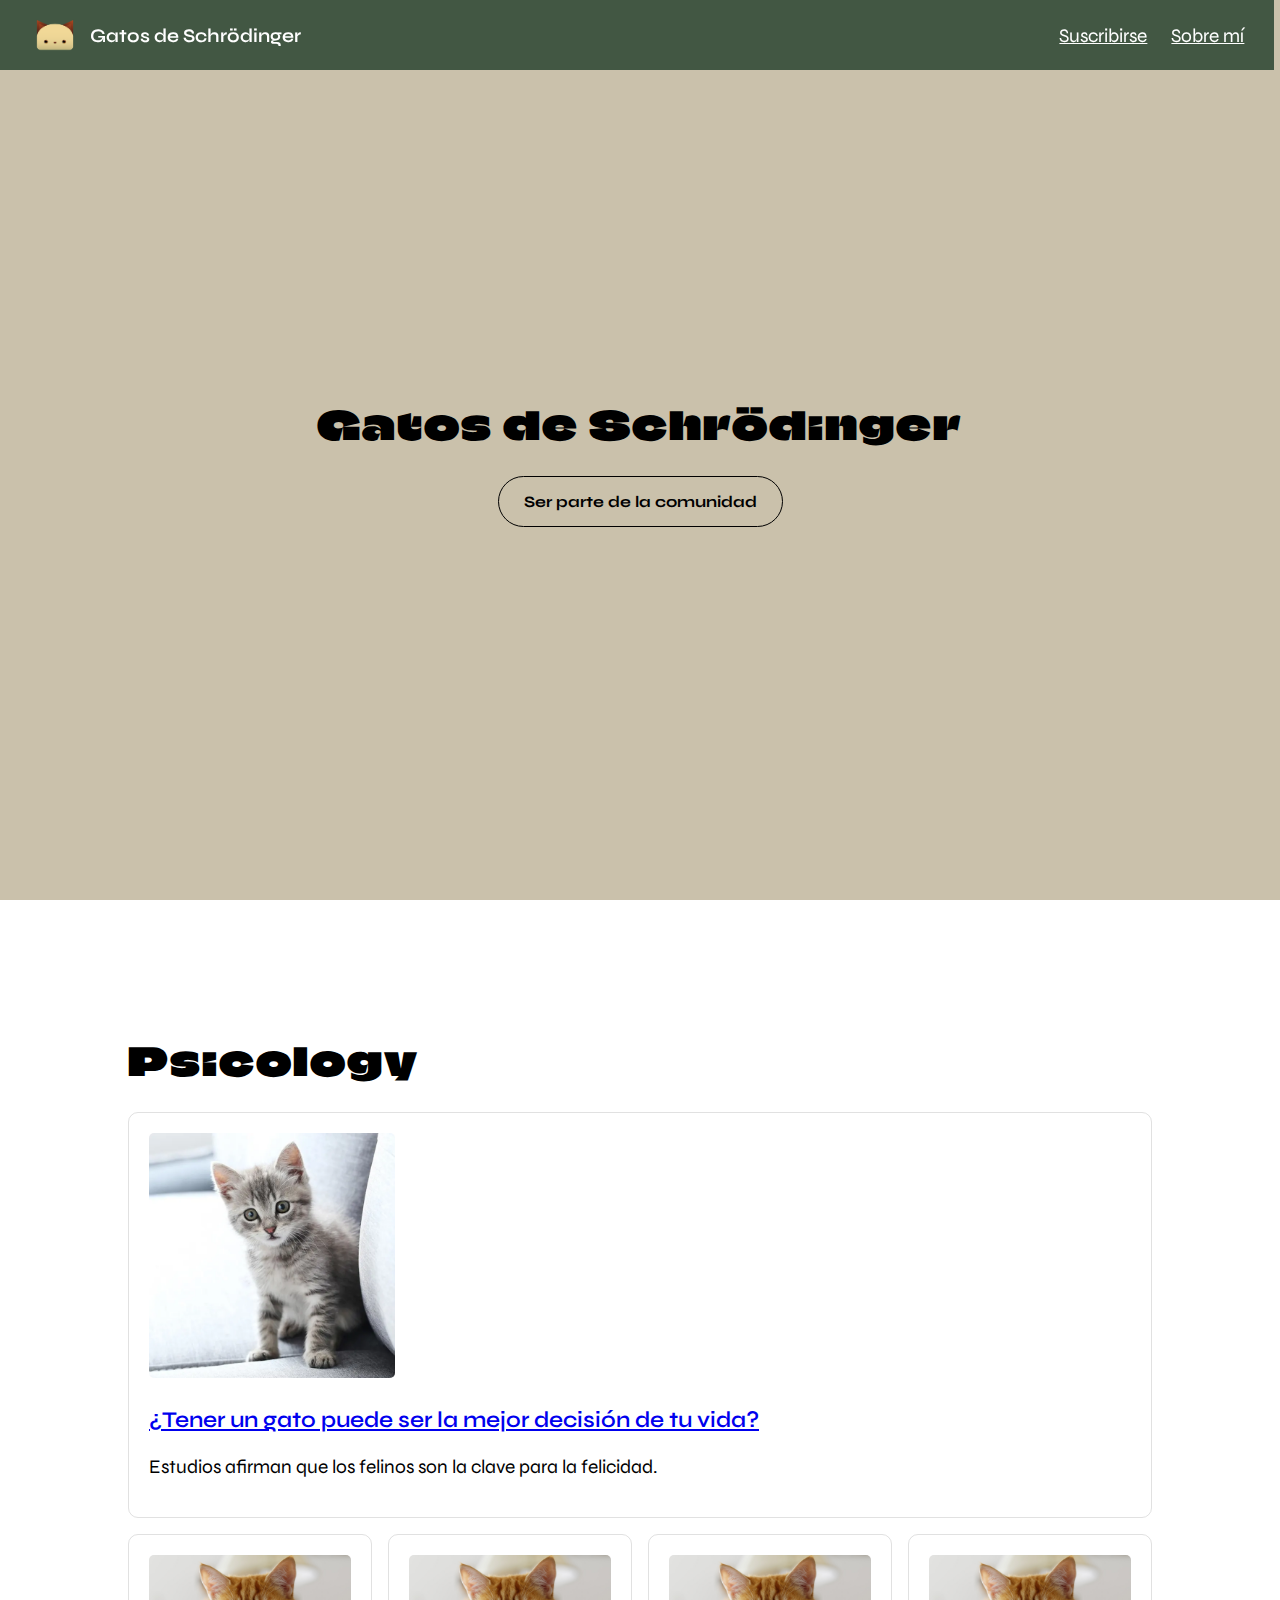
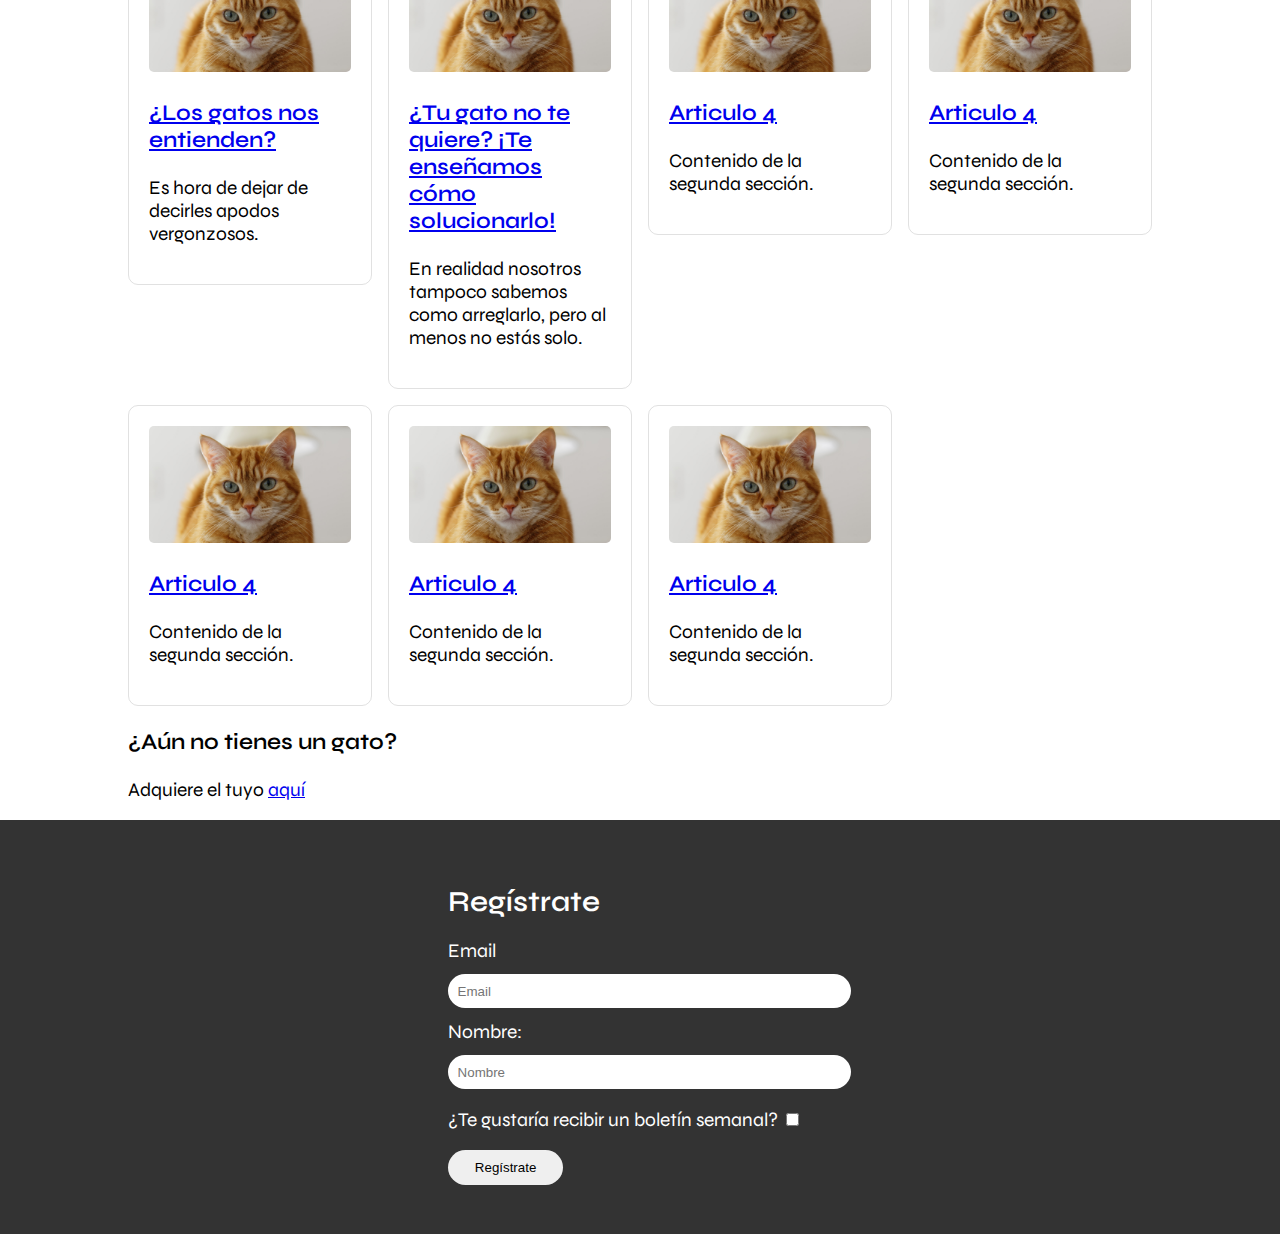
==== index.html @ fb521982 "Add design and styles for responsive static website" ====
<!DOCTYPE html>
<html lang="es">

<head>
  <meta charset="UTF-8">
  <meta name="viewport" content="width=device-width, initial-scale=1.0">
  <title>De Mentes</title>
  <link rel="stylesheet" href="styles.css">
  <link rel="preconnect" href="https://fonts.googleapis.com">
  <link rel="preconnect" href="https://fonts.gstatic.com" crossorigin>
  <link href="https://fonts.googleapis.com/css2?family=Climate+Crisis&display=swap" rel="stylesheet">
  <link rel="preconnect" href="https://fonts.googleapis.com">
  <link rel="preconnect" href="https://fonts.gstatic.com" crossorigin>
  <link href="https://fonts.googleapis.com/css2?family=Syne:wght@400;600;700;800&display=swap" rel="stylesheet">
</head>

<body>
  <nav>
    <a href="index.html" class="home"><img src="Img/logo.png" alt="Logo" width="50px">Gatos de Schrödinger</a>
    <div class="align-right">
      <a href="#suscribirse" class="right-menu">Suscribirse</a>
      <a href="sobre-mi.html" class="right-menu">Sobre mí</a>
    </div>
  </nav>

  <div class="banner">
    <h1>Gatos de Schrödinger</h1>
    <button>Ser parte de la comunidad</button>
  </div>

  <div class="margin">
    <header>
      <h1>Psicology</h1>
    </header>

    <div class="grid-articles">

      <section class="featured">
        <article class="horizontal-align-article">
          <img class="featured-img" src="/Img/gatito.webp" alt="thumbnail gato" class="thumbnail">
          <h3><a href="#">¿Tener un gato puede ser la mejor decisión de tu vida?</a></h3>
          <p>Estudios afirman que los felinos son la clave para la felicidad.</p>
          <!-- <video width="500" height="250" controls>
        <source src="Videos/Loneliness-(1080p60).mp4" type="video/mp4"> -->
          <!-- Your browser does not support the video tag. -->
          </video>
        </article>
      </section>

      <section>
        <article>
          <img src="/Img/gato.jpg" alt="thumbnail gato" class="thumbnail">
          <h3><a href="#">¿Los gatos nos entienden?</a></h3>
          <p>Es hora de dejar de decirles apodos vergonzosos.</p>
        </article>
      </section>

      <section>
        <article>
          <img src="/Img/gato.jpg" alt="thumbnail gato" class="thumbnail">
          <h3><a href="#">¿Tu gato no te quiere? ¡Te enseñamos cómo solucionarlo!</a></h3>
          <p>En realidad nosotros tampoco sabemos como arreglarlo, pero al menos no estás solo.</p>
        </article>
      </section>

      <section>
        <article>
          <img src="/Img/gato.jpg" alt="thumbnail gato" class="thumbnail">
          <h3><a href="#">Articulo 4</a></h3>
          <p>Contenido de la segunda sección.</p>
        </article>
      </section>

      <section>
        <article>
          <img src="/Img/gato.jpg" alt="thumbnail gato" class="thumbnail">
          <h3><a href="#">Articulo 4</a></h3>
          <p>Contenido de la segunda sección.</p>
        </article>
      </section>

      <section>
        <article>
          <img src="/Img/gato.jpg" alt="thumbnail gato" class="thumbnail">
          <h3><a href="#">Articulo 4</a></h3>
          <p>Contenido de la segunda sección.</p>
        </article>
      </section>

      <section>
        <article>
          <img src="/Img/gato.jpg" alt="thumbnail gato" class="thumbnail">
          <h3><a href="#">Articulo 4</a></h3>
          <p>Contenido de la segunda sección.</p>
        </article>
      </section>

      <section>
        <article>
          <img src="/Img/gato.jpg" alt="thumbnail gato" class="thumbnail">
          <h3><a href="#">Articulo 4</a></h3>
          <p>Contenido de la segunda sección.</p>
        </article>
      </section>

    </div>
    <aside>
      <h3>¿Aún no tienes un gato?</h3>
      <p>Adquiere el tuyo <a href="#">aquí</a></p>
    </aside>

  </div>

  <footer class="footer-align">
    <h2 id="suscribirse">Regístrate</h2>
    <form action="" method="post">
      <label for="Email">Email</label><br>
      <input type="text" placeholder="Email" name="Email" id="Email" required><br>
      <label for="Nombre:">Nombre:</label><br>
      <input type="text" placeholder="Nombre" name="Nombre" id="Nombre" required><br>
      <label for="Newsletter">¿Te gustaría recibir un boletín semanal?</label>
      <input type="checkbox" name="Newsletter" id="Newsletter"><br>
      <input type="submit" name="Registro" id="Registro" value="Regístrate"><br>
    </form>
  </footer>

</body>

</html>
---- styles.css ----
body {
    background-image: url(/Img/magicpattern-oPH_5xuMgQw-unsplash.jpg);
    background-size: 100vw 100vh;
    font-family: Georgia, 'Times New Roman', Times, serif;
    font-size: 1.2rem;
    margin: 0;
    padding: 0;
    font-family: 'Syne', sans-serif;
}

.margin {
    width: 80vw;
    margin: 0 auto;
    margin-top:15vh;
    
}

h1 {
    font-family: 'Climate Crisis', sans-serif;
    letter-spacing: 2px;
}

h2,h3 {
    font-weight: 600;
}

.banner {
    display: flex;
    height: 100vh;
    justify-content: center;
    align-items: center;
    flex-wrap: wrap;
    flex-direction: column;
    background-color: #cac1ab;
}

button {
    background-color: transparent;
    border: solid 1px;
    border-radius: 50px;
    padding: 15px 25px 15px 25px;
    font-weight: 700;
    font-family: 'Syne', sans-serif;
    font-size: 1.0rem;
}

button:hover {
    cursor: pointer;
    background-color: #334B37;
    color: white;
}


button:active {
    background-color: #B64B21;
    color: white; 
}

section {
    border-radius: 10px;
    border: 1px solid rgba(154, 154, 154, 0.3);
    display: flex;
    flex-direction: column;
    height: fit-content;
}

form {
    text-align: center;
}

/* .relative {
    position: relative;
    width: 100vw;
    margin: 0;
} */

nav {
    display: flex;
    justify-content: space-between;
    padding: 10px;
    background-color: rgba(51, 75, 55, 0.9);
    color: #fff;
    top: 0;
    position: fixed;
    width: 98vw;

}

.home {
    display: flex;
    align-items: center;
    gap: 10px;
    font-family: 'Syne', sans-serif;
    text-decoration: none;
    font-weight: 600;
}

.home:hover{
    text-decoration: underline;
}

nav a {
    margin-left: 20px;
    color: white;

}

.align-right {
    margin-right: 20px;
    align-self: center;
}

.grid-articles {
    display: grid;
    /* El auto-fill lo que hace es rellenar automaticamente:
    El min max hace que la columna use un mínimo de 200px para rellenar la columna y un máximo de 1fr
    y combinados lo que hacen es seguir este patrón: Si hay 200px más (MIN establecido), rellena con otra columna 
    de 200px y si no, simplemente la columna actual va a ocupar el MAX establecido*/

    /* El auto-fit estira el contenido para rellenar cuando hay poco contenido. */
    grid-template-columns: repeat(auto-fill, minmax(200px, 1fr));
    grid-template-rows: repeat(2, auto);
    gap: 16px;
}

.featured {
    grid-column-start: 1;
    grid-column-end: -1;
    justify-content: center;
}


.featured-img {
    width: 25%;
    height: 50%;
    object-fit: cover;
    object-position: top;
    border-radius: 5px;
}

.thumbnail {
    width: 100%;
    border-radius: 5px;
}

@media only screen and (max-width: 600px) {
    .align-right {
        visibility: hidden;
    }

}

article {
    padding: 20px;
}

footer {
    background-color: #333;
    color: white;
    padding: 2%;
    padding-top: 5%;
    display: flex;
    flex-direction: column;
    align-items: flex-start;

}

#suscribirse {
    width: 30vw;
    margin: 0 auto;
    margin-bottom: 20px;
}

form {
    text-align: start;
    margin: 0 auto;
    width: 30vw;
}

footer * {
    margin-bottom: 12px;
}

input {
    padding: 2.5%;
    border-radius: 50px;
    border: none;
    margin-top: 12px;
}

#Email, #Nombre {
    width: 30vw;
}

#Registro {
    width: 30%;
}


.prueba {
    width: 200px;
    height: 200px;
    border: 1px solid #333;

}

.gridlayout {
    display: grid;
    grid-template-columns: auto auto auto;
    gap: 20px;
}
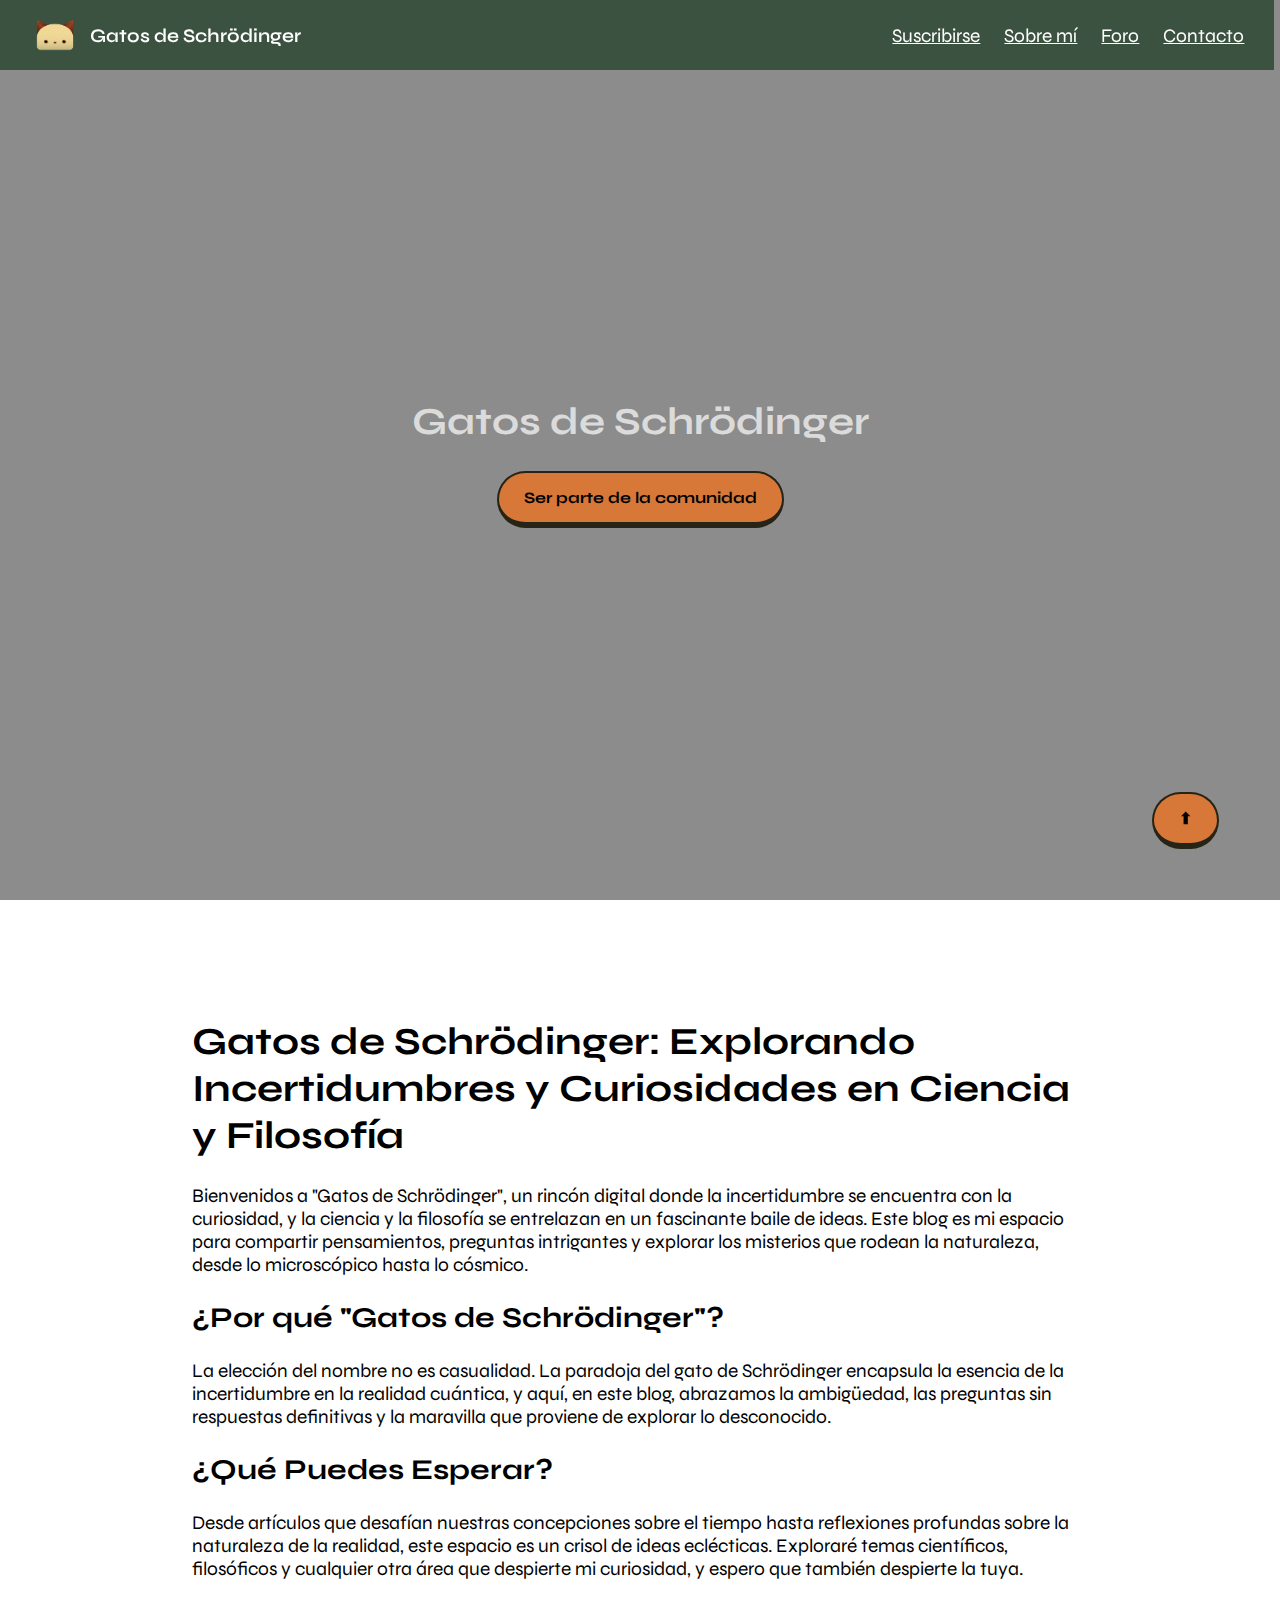
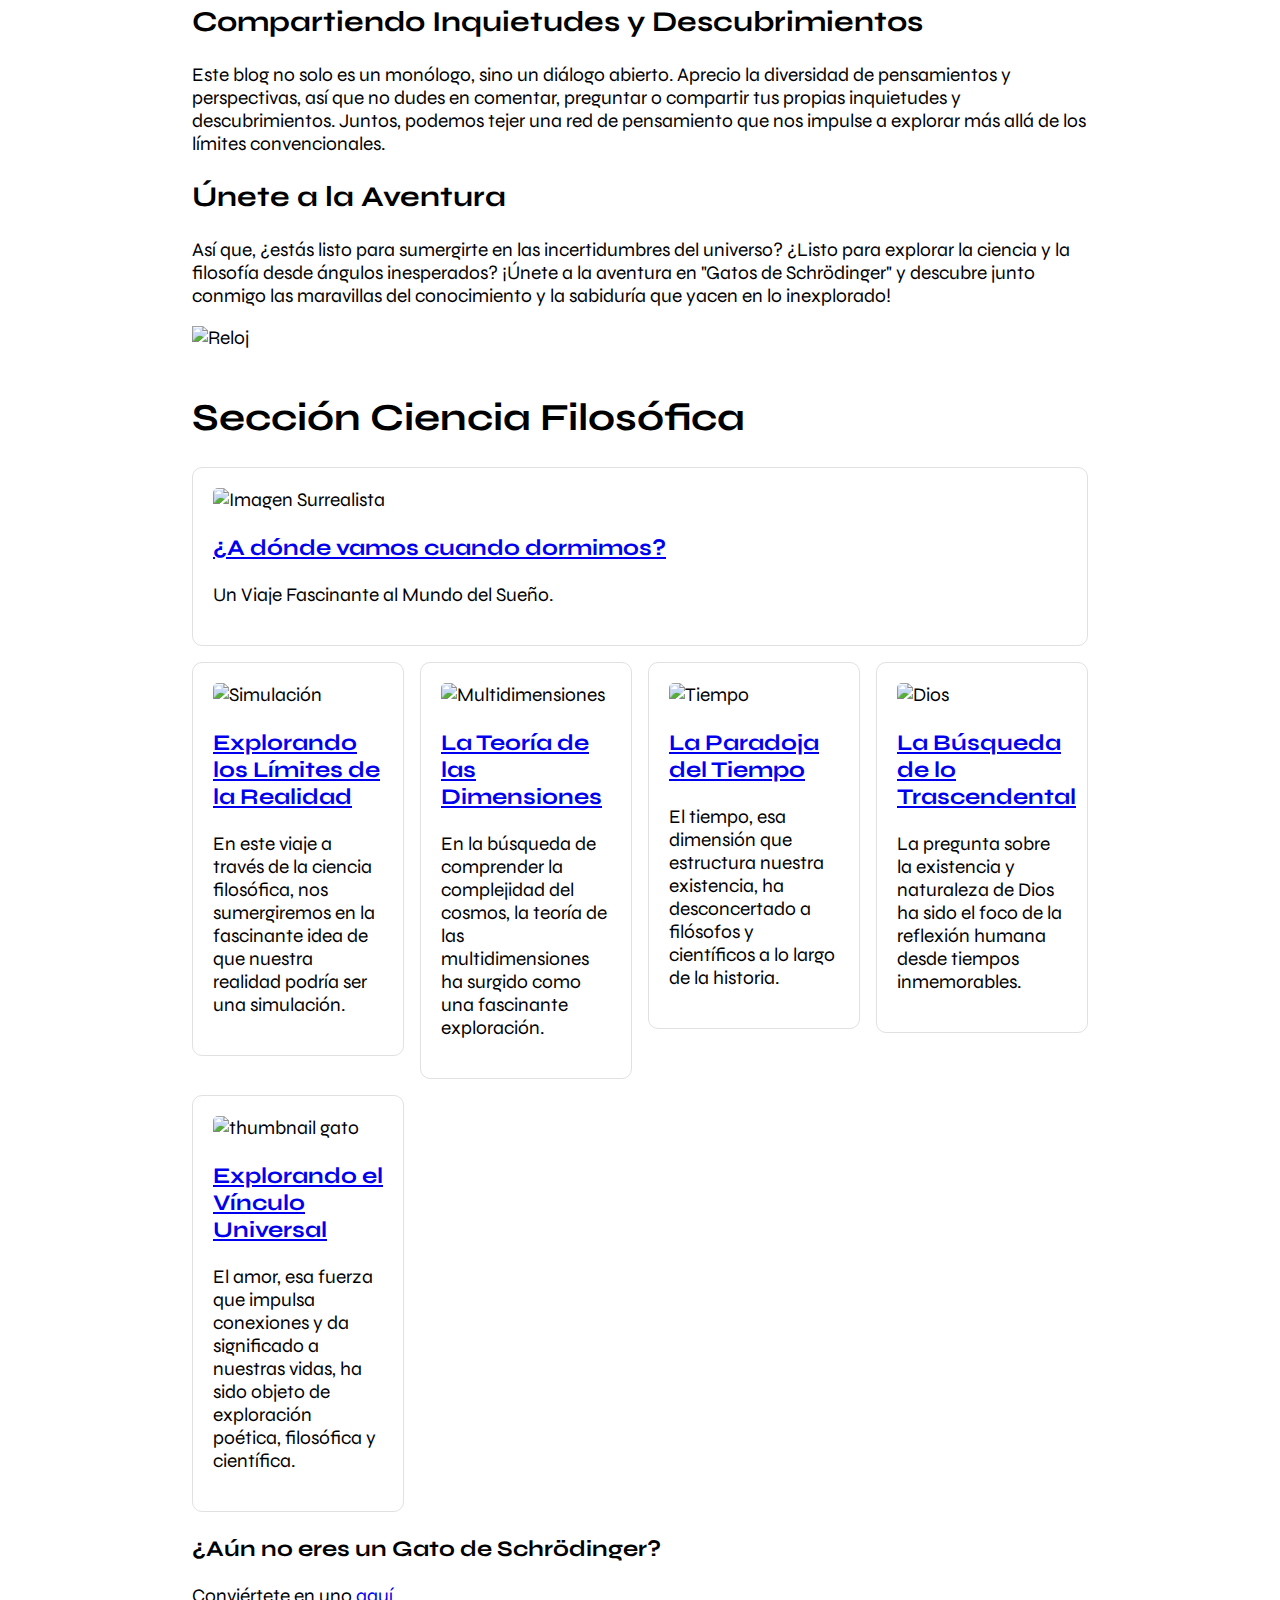
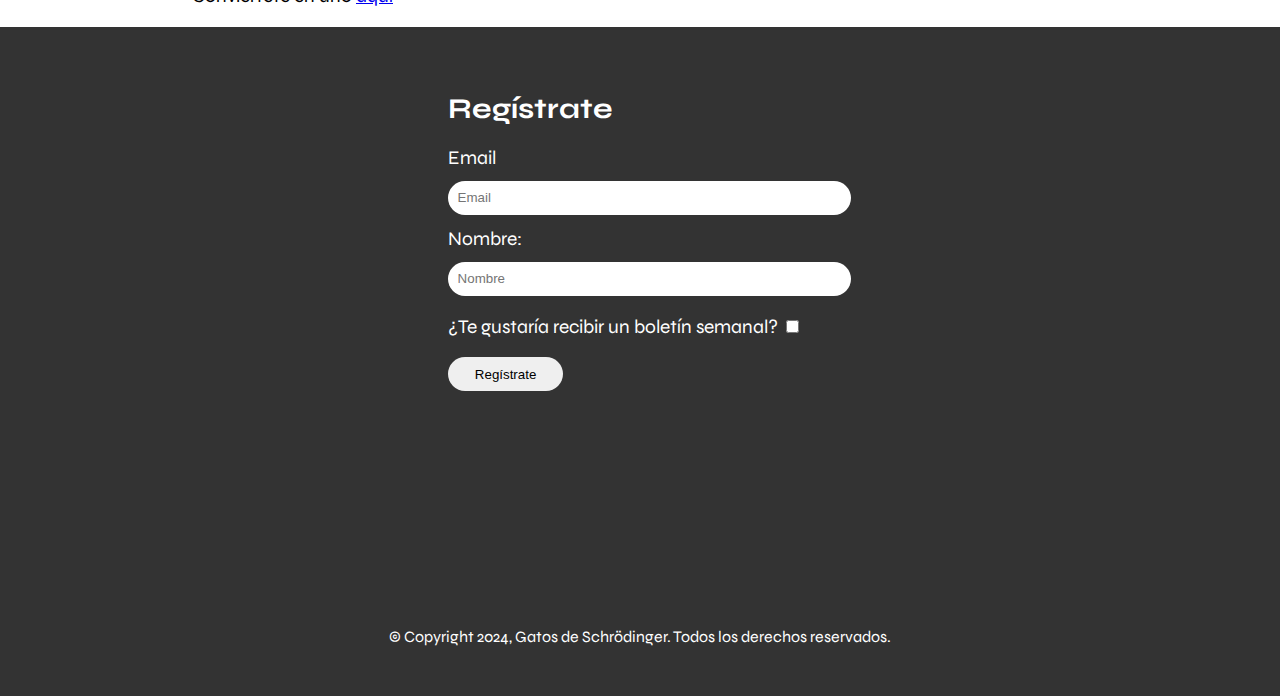
==== commit 3f207bbd: "Super update" ====
--- a/index.html
+++ b/index.html
@@ -4,7 +4,7 @@
 <head>
   <meta charset="UTF-8">
   <meta name="viewport" content="width=device-width, initial-scale=1.0">
-  <title>De Mentes</title>
+  <title>Gatos de Schrödinger</title>
   <link rel="stylesheet" href="styles.css">
   <link rel="preconnect" href="https://fonts.googleapis.com">
   <link rel="preconnect" href="https://fonts.gstatic.com" crossorigin>
@@ -12,34 +12,83 @@
   <link rel="preconnect" href="https://fonts.googleapis.com">
   <link rel="preconnect" href="https://fonts.gstatic.com" crossorigin>
   <link href="https://fonts.googleapis.com/css2?family=Syne:wght@400;600;700;800&display=swap" rel="stylesheet">
+  <link rel="icon" type="image/x-icon" href="/Img/logo.png">
+  <script src="https://kit.fontawesome.com/797418a870.js" crossorigin="anonymous"></script>
 </head>
 
 <body>
   <nav>
     <a href="index.html" class="home"><img src="Img/logo.png" alt="Logo" width="50px">Gatos de Schrödinger</a>
     <div class="align-right">
-      <a href="#suscribirse" class="right-menu">Suscribirse</a>
+      <a href="suscribirse.html" class="right-menu">Suscribirse</a>
       <a href="sobre-mi.html" class="right-menu">Sobre mí</a>
+      <a href="foro.html" class="right-menu">Foro</a>
+      <a href="contacto.html" class="right-menu">Contacto</a>
     </div>
   </nav>
 
-  <div class="banner">
-    <h1>Gatos de Schrödinger</h1>
-    <button>Ser parte de la comunidad</button>
+  <div id="transition"></div>
+
+  <div class="banner" style="background-image: url(/Web-Design/Img/Mistery.jpg);">
+    <div class="banner-content">
+      <h1>Gatos de Schrödinger</h1>
+      <a href="suscribirse.html"><button>Ser parte de la comunidad</button></a>
+    </div>
   </div>
+
+  <article class="article-style">
+    <h1>Gatos de Schrödinger: Explorando Incertidumbres y Curiosidades en Ciencia y Filosofía</h1>
+
+    <p>Bienvenidos a "Gatos de Schrödinger", un rincón digital donde la incertidumbre se encuentra con la curiosidad, y
+      la ciencia y la filosofía se entrelazan en un fascinante baile de ideas. Este blog es mi espacio para compartir
+      pensamientos, preguntas intrigantes y explorar los misterios que rodean la naturaleza, desde lo microscópico hasta
+      lo cósmico.</p>
+
+    <h2>¿Por qué "Gatos de Schrödinger"?</h2>
+
+    <p>La elección del nombre no es casualidad. La paradoja del gato de Schrödinger encapsula la esencia de la
+      incertidumbre en la realidad cuántica, y aquí, en este blog, abrazamos la ambigüedad, las preguntas sin respuestas
+      definitivas y la maravilla que proviene de explorar lo desconocido.</p>
+
+    <h2>¿Qué Puedes Esperar?</h2>
+
+    <p>Desde artículos que desafían nuestras concepciones sobre el tiempo hasta reflexiones profundas sobre la
+      naturaleza de la realidad, este espacio es un crisol de ideas eclécticas. Exploraré temas científicos, filosóficos
+      y cualquier otra área que despierte mi curiosidad, y espero que también despierte la tuya.</p>
+
+    <h2>Compartiendo Inquietudes y Descubrimientos</h2>
+
+    <p>Este blog no solo es un monólogo, sino un diálogo abierto. Aprecio la diversidad de pensamientos y perspectivas,
+      así que no dudes en comentar, preguntar o compartir tus propias inquietudes y descubrimientos. Juntos, podemos
+      tejer una red de pensamiento que nos impulse a explorar más allá de los límites convencionales.</p>
+
+    <h2>Únete a la Aventura</h2>
+
+    <p>Así que, ¿estás listo para sumergirte en las incertidumbres del universo? ¿Listo para explorar la ciencia y la
+      filosofía desde ángulos inesperados? ¡Únete a la aventura en "Gatos de Schrödinger" y descubre junto conmigo las
+      maravillas del conocimiento y la sabiduría que yacen en lo inexplorado!</p>
+
+    <img class="mini-banner-img" src="/Web-Design/Img/AbstractPool.jpg" alt="Reloj" style="object-position: 0 90%;">
+
+    <!-- <video width="500" height="250" controls>
+     <source src="Videos/Loneliness-(1080p60).mp4" type="video/mp4"> -->
+    <!-- Your browser does not support the video tag. -->
+    <!-- </video> -->
+  </article>
+
 
   <div class="margin">
     <header>
-      <h1>Psicology</h1>
+      <h1>Sección Ciencia Filosófica</h1>
     </header>
 
     <div class="grid-articles">
 
       <section class="featured">
         <article class="horizontal-align-article">
-          <img class="featured-img" src="/Img/gatito.webp" alt="thumbnail gato" class="thumbnail">
-          <h3><a href="#">¿Tener un gato puede ser la mejor decisión de tu vida?</a></h3>
-          <p>Estudios afirman que los felinos son la clave para la felicidad.</p>
+          <img class="featured-img" src="/Web-Design/Img/SurrealImage.jpg" alt="Imagen Surrealista" class="thumbnail">
+          <h3><a href="art-1-dormir.html">¿A dónde vamos cuando dormimos?</a></h3>
+          <p>Un Viaje Fascinante al Mundo del Sueño.</p>
           <!-- <video width="500" height="250" controls>
         <source src="Videos/Loneliness-(1080p60).mp4" type="video/mp4"> -->
           <!-- Your browser does not support the video tag. -->
@@ -49,64 +98,53 @@
 
       <section>
         <article>
-          <img src="/Img/gato.jpg" alt="thumbnail gato" class="thumbnail">
-          <h3><a href="#">¿Los gatos nos entienden?</a></h3>
-          <p>Es hora de dejar de decirles apodos vergonzosos.</p>
+          <img src="/Web-Design/Img/simulation.jpg" alt="Simulación" class="thumbnail">
+          <h3><a href="art-2-simulacion.html">Explorando los Límites de la Realidad</a></h3>
+          <p>En este viaje a través de la ciencia filosófica, nos sumergiremos en la fascinante idea de que nuestra
+            realidad podría ser una simulación.</p>
         </article>
       </section>
 
       <section>
         <article>
-          <img src="/Img/gato.jpg" alt="thumbnail gato" class="thumbnail">
-          <h3><a href="#">¿Tu gato no te quiere? ¡Te enseñamos cómo solucionarlo!</a></h3>
-          <p>En realidad nosotros tampoco sabemos como arreglarlo, pero al menos no estás solo.</p>
+          <img src="/Web-Design/Img/multidimension.jpg" alt="Multidimensiones" class="thumbnail">
+          <h3><a href="#">La Teoría de las Dimensiones</a></h3>
+          <p>En la búsqueda de comprender la complejidad del cosmos, la teoría de las multidimensiones ha surgido como
+            una fascinante exploración.</p>
         </article>
       </section>
 
       <section>
         <article>
-          <img src="/Img/gato.jpg" alt="thumbnail gato" class="thumbnail">
-          <h3><a href="#">Articulo 4</a></h3>
-          <p>Contenido de la segunda sección.</p>
+          <img src="/Web-Design/Img/time.jpg" alt="Tiempo" class="thumbnail">
+          <h3><a href="art-4-tiempo.html">La Paradoja del Tiempo</a></h3>
+          <p>El tiempo, esa dimensión que estructura nuestra existencia, ha desconcertado a filósofos y científicos a lo
+            largo de la historia.</p>
         </article>
       </section>
 
       <section>
         <article>
-          <img src="/Img/gato.jpg" alt="thumbnail gato" class="thumbnail">
-          <h3><a href="#">Articulo 4</a></h3>
-          <p>Contenido de la segunda sección.</p>
+          <img src="/Web-Design/Img/faith.jpg" alt="Dios" class="thumbnail">
+          <h3><a href="art-5-dios.html">La Búsqueda de lo Trascendental</a></h3>
+          <p>La pregunta sobre la existencia y naturaleza de Dios ha sido el foco de la reflexión humana desde tiempos
+            inmemorables.</p>
         </article>
       </section>
 
       <section>
         <article>
-          <img src="/Img/gato.jpg" alt="thumbnail gato" class="thumbnail">
-          <h3><a href="#">Articulo 4</a></h3>
-          <p>Contenido de la segunda sección.</p>
-        </article>
-      </section>
-
-      <section>
-        <article>
-          <img src="/Img/gato.jpg" alt="thumbnail gato" class="thumbnail">
-          <h3><a href="#">Articulo 4</a></h3>
-          <p>Contenido de la segunda sección.</p>
-        </article>
-      </section>
-
-      <section>
-        <article>
-          <img src="/Img/gato.jpg" alt="thumbnail gato" class="thumbnail">
-          <h3><a href="#">Articulo 4</a></h3>
-          <p>Contenido de la segunda sección.</p>
+          <img src="/Web-Design/Img/love.jpg" alt="thumbnail gato" class="thumbnail">
+          <h3><a href="art-6-amor.html">Explorando el Vínculo Universal</a></h3>
+          <p>El amor, esa fuerza que impulsa conexiones y da significado a nuestras vidas, ha sido objeto de exploración
+            poética, filosófica y científica.</p>
         </article>
       </section>
 
     </div>
     <aside>
-      <h3>¿Aún no tienes un gato?</h3>
-      <p>Adquiere el tuyo <a href="#">aquí</a></p>
+      <h3>¿Aún no eres un Gato de Schrödinger?</h3>
+      <p>Conviértete en uno <a href="suscribirse.html">aquí</a></p>
     </aside>
 
   </div>
@@ -122,8 +160,24 @@
       <input type="checkbox" name="Newsletter" id="Newsletter"><br>
       <input type="submit" name="Registro" id="Registro" value="Regístrate"><br>
     </form>
+
+    <div class="icons">
+      <a href="https://www.linkedin.com/in/rosarosales/" target="_blank"><i class="fa-brands fa-linkedin"></i></a>
+      <a href="https://www.instagram.com/acuarelles/" target="_blank"><i class="fa-brands fa-square-instagram"></i></a>
+      <a href="https://www.behance.net/acuarelles" target="_blank"><i class="fa-brands fa-square-behance"></i></a>
+      <a href="https://github.com/ethereallist" target="_blank"><i class="fa-brands fa-square-github"></i></a>
+      <a href="https://wa.me/+584121061511" target="_blank"><i class="fa-brands fa-square-whatsapp"></i></a>
+    </div>
+
+    <div class="rights">
+      <small>&copy; Copyright 2024, Gatos de Schrödinger. Todos los derechos reservados.</small>
+    </div>
+
   </footer>
 
+  <a href="#transition">
+    <button class="button-up">⬆</button>
+  </a>
 </body>
 
 </html>--- a/styles.css
+++ b/styles.css
@@ -1,3 +1,7 @@
+html {
+    scroll-behavior: smooth;
+}
+
 body {
     background-image: url(/Img/magicpattern-oPH_5xuMgQw-unsplash.jpg);
     background-size: 100vw 100vh;
@@ -6,22 +10,12 @@
     margin: 0;
     padding: 0;
     font-family: 'Syne', sans-serif;
+    scroll-behavior: smooth;
 }
 
 .margin {
-    width: 80vw;
-    margin: 0 auto;
-    margin-top:15vh;
-    
-}
-
-h1 {
-    font-family: 'Climate Crisis', sans-serif;
-    letter-spacing: 2px;
-}
-
-h2,h3 {
-    font-weight: 600;
+    width: 70vw;
+    margin: 0 auto;
 }
 
 .banner {
@@ -29,31 +23,55 @@
     height: 100vh;
     justify-content: center;
     align-items: center;
-    flex-wrap: wrap;
-    flex-direction: column;
-    background-color: #cac1ab;
+    flex-direction: column;
+    background-size: cover;
+    background-position:top; 
+    background-repeat: no-repeat;
+    background-attachment: fixed;
+    position: relative;
+}
+
+.banner::before {
+    inset: 0;
+    background-color: rgba(26, 26, 26, 0.5);
+    content: "";
+    position: absolute;
+}
+
+.banner-content {
+    position: relative;
+    display: flex;
+    height: 100vh;
+    justify-content: center;
+    align-items: center;
+    flex-direction: column;
+    color: rgba(255, 255, 255,0.7);
 }
 
 button {
-    background-color: transparent;
-    border: solid 1px;
+    background-color: #D77839;
+    border: solid 2px rgba(19, 27, 20, 0.9);
+    border-bottom: solid 6px rgba(19, 27, 20, 0.9);
     border-radius: 50px;
     padding: 15px 25px 15px 25px;
     font-weight: 700;
     font-family: 'Syne', sans-serif;
     font-size: 1.0rem;
+    
 }
 
 button:hover {
     cursor: pointer;
-    background-color: #334B37;
-    color: white;
+    background-color: #c85f1a;
+    /* opacity: 0.6;
+    transition: 1s; */
 }
 
 
 button:active {
-    background-color: #B64B21;
-    color: white; 
+    background-color: rgba(19, 27, 20, 0.9);
+    color: wheat; 
+    border: solid 2px rgba(57, 77, 60,0.9);;
 }
 
 section {
@@ -83,6 +101,7 @@
     top: 0;
     position: fixed;
     width: 98vw;
+    z-index: 3;
 
 }
 
@@ -141,17 +160,25 @@
 .thumbnail {
     width: 100%;
     border-radius: 5px;
+    object-fit: cover;
+    height: 100px;
+    object-position: center;
 }
 
 @media only screen and (max-width: 600px) {
     .align-right {
         visibility: hidden;
     }
-
 }
 
 article {
     padding: 20px;
+}
+
+.article-style {
+    width: 70vw;
+    margin: 0 auto;
+    margin-top:8vh;
 }
 
 footer {
@@ -188,7 +215,7 @@
     margin-top: 12px;
 }
 
-#Email, #Nombre {
+#Email, #Nombre, #Asunto {
     width: 30vw;
 }
 
@@ -208,4 +235,70 @@
     display: grid;
     grid-template-columns: auto auto auto;
     gap: 20px;
-}+}
+
+.mini-banner-img {
+    object-fit: cover;
+    height: 900px;
+    width: 70vw;
+    object-position: 0 30%;
+}
+
+.button-up {
+    background-color: #D77839;
+    border: solid 2px rgba(19, 27, 20, 0.9);
+    border-bottom: solid 6px rgba(19, 27, 20, 0.9);
+    border-radius: 50px;
+    padding: 15px 25px 15px 25px;
+    font-weight: 700;
+    font-family: 'Syne', sans-serif;
+    font-size: 1.0rem;
+    position: fixed; 
+    left: 90vw;
+    top: 88vh;
+}
+
+.about-me {
+    text-align: center;
+    margin-top: 10vh;
+}
+
+.icons {
+    display: flex;
+    place-self: center;
+    align-items: center;
+    margin-top: 150px;
+    height: 50px;
+}
+
+.icons i{
+    font-size: 35px;
+    margin: 10px;
+    color: rgba(255, 255, 255, 0.5);
+}
+
+.icons i:hover {
+    transform: scale(1.2);
+    transition: 1000ms;
+}
+
+.rights {
+    display: flex;
+    align-self: center;
+}
+
+.contact-form {
+    display: flex;
+    flex-direction: column;
+    margin: 0;
+}
+
+.article-forum {
+    width: 70vw;
+    margin: 0 auto;
+    
+}
+
+.title-forum {
+    margin:15vh 0 1vh 0;
+}
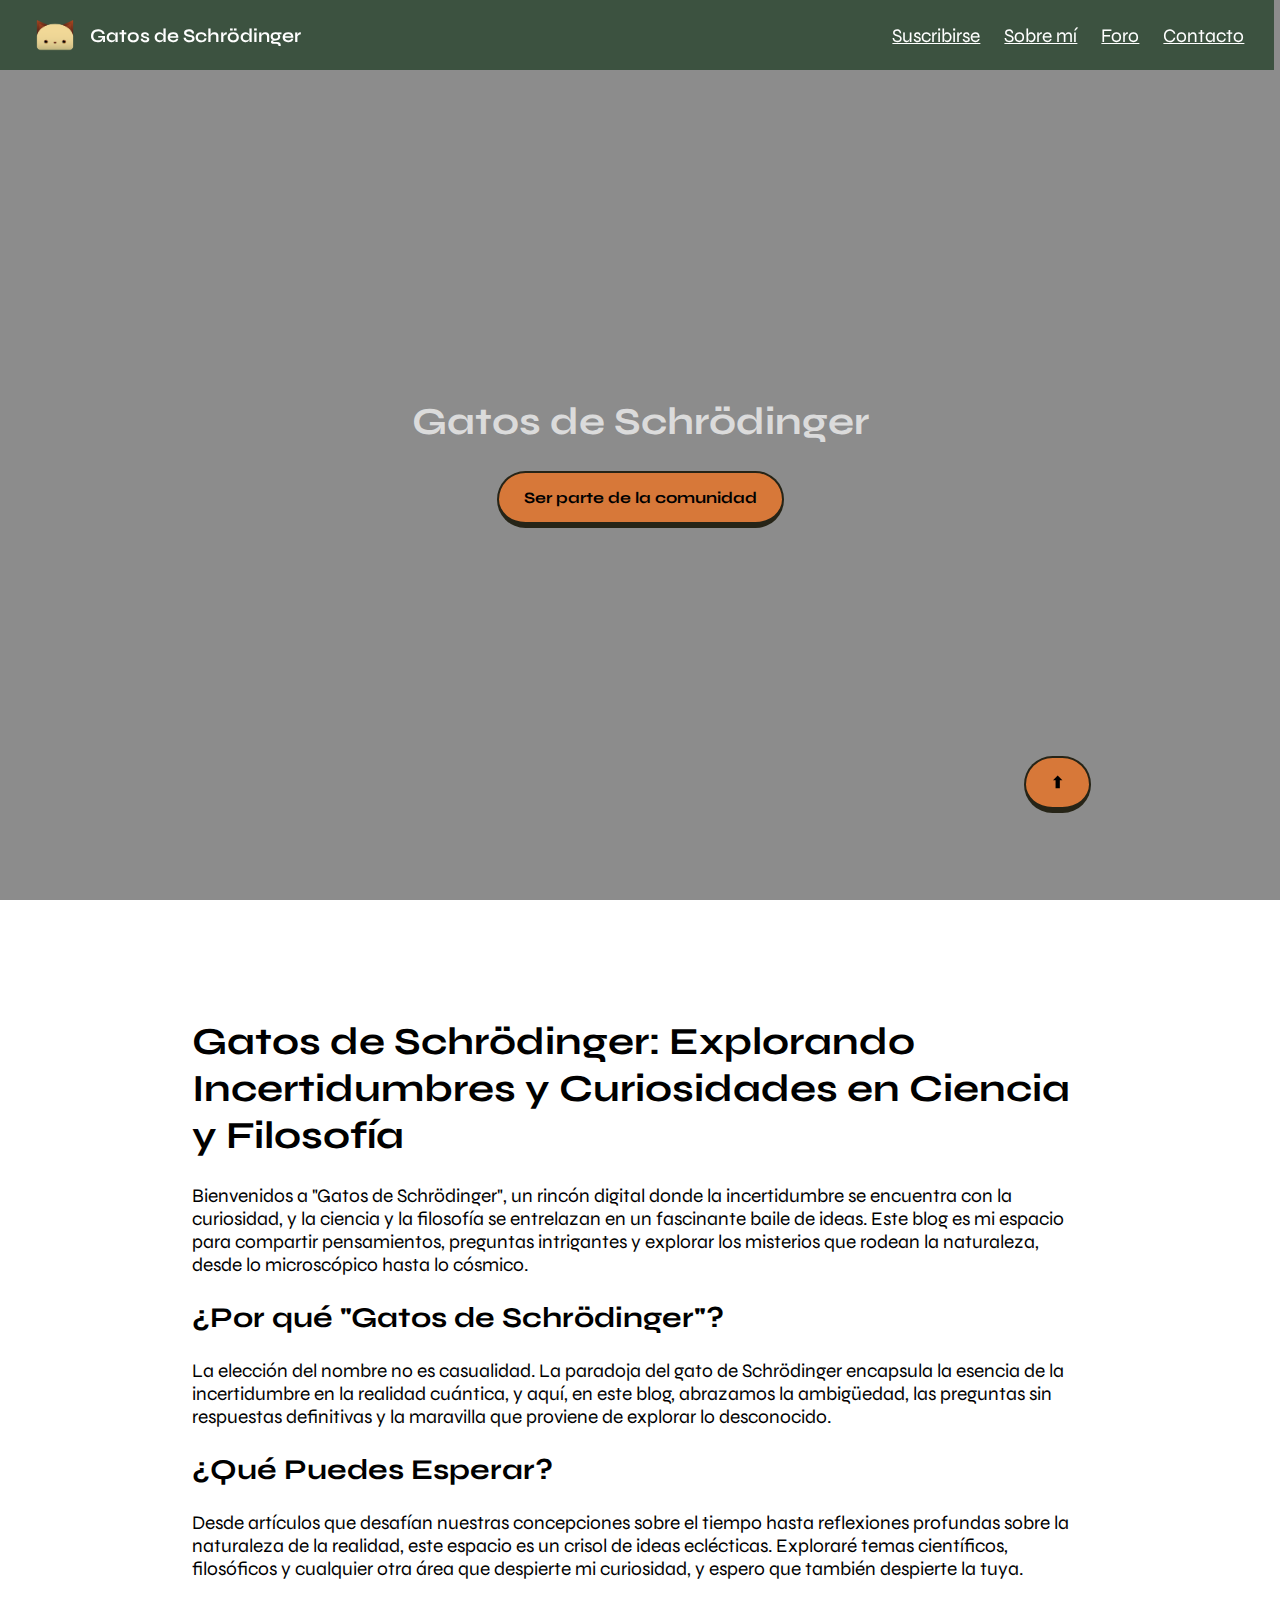
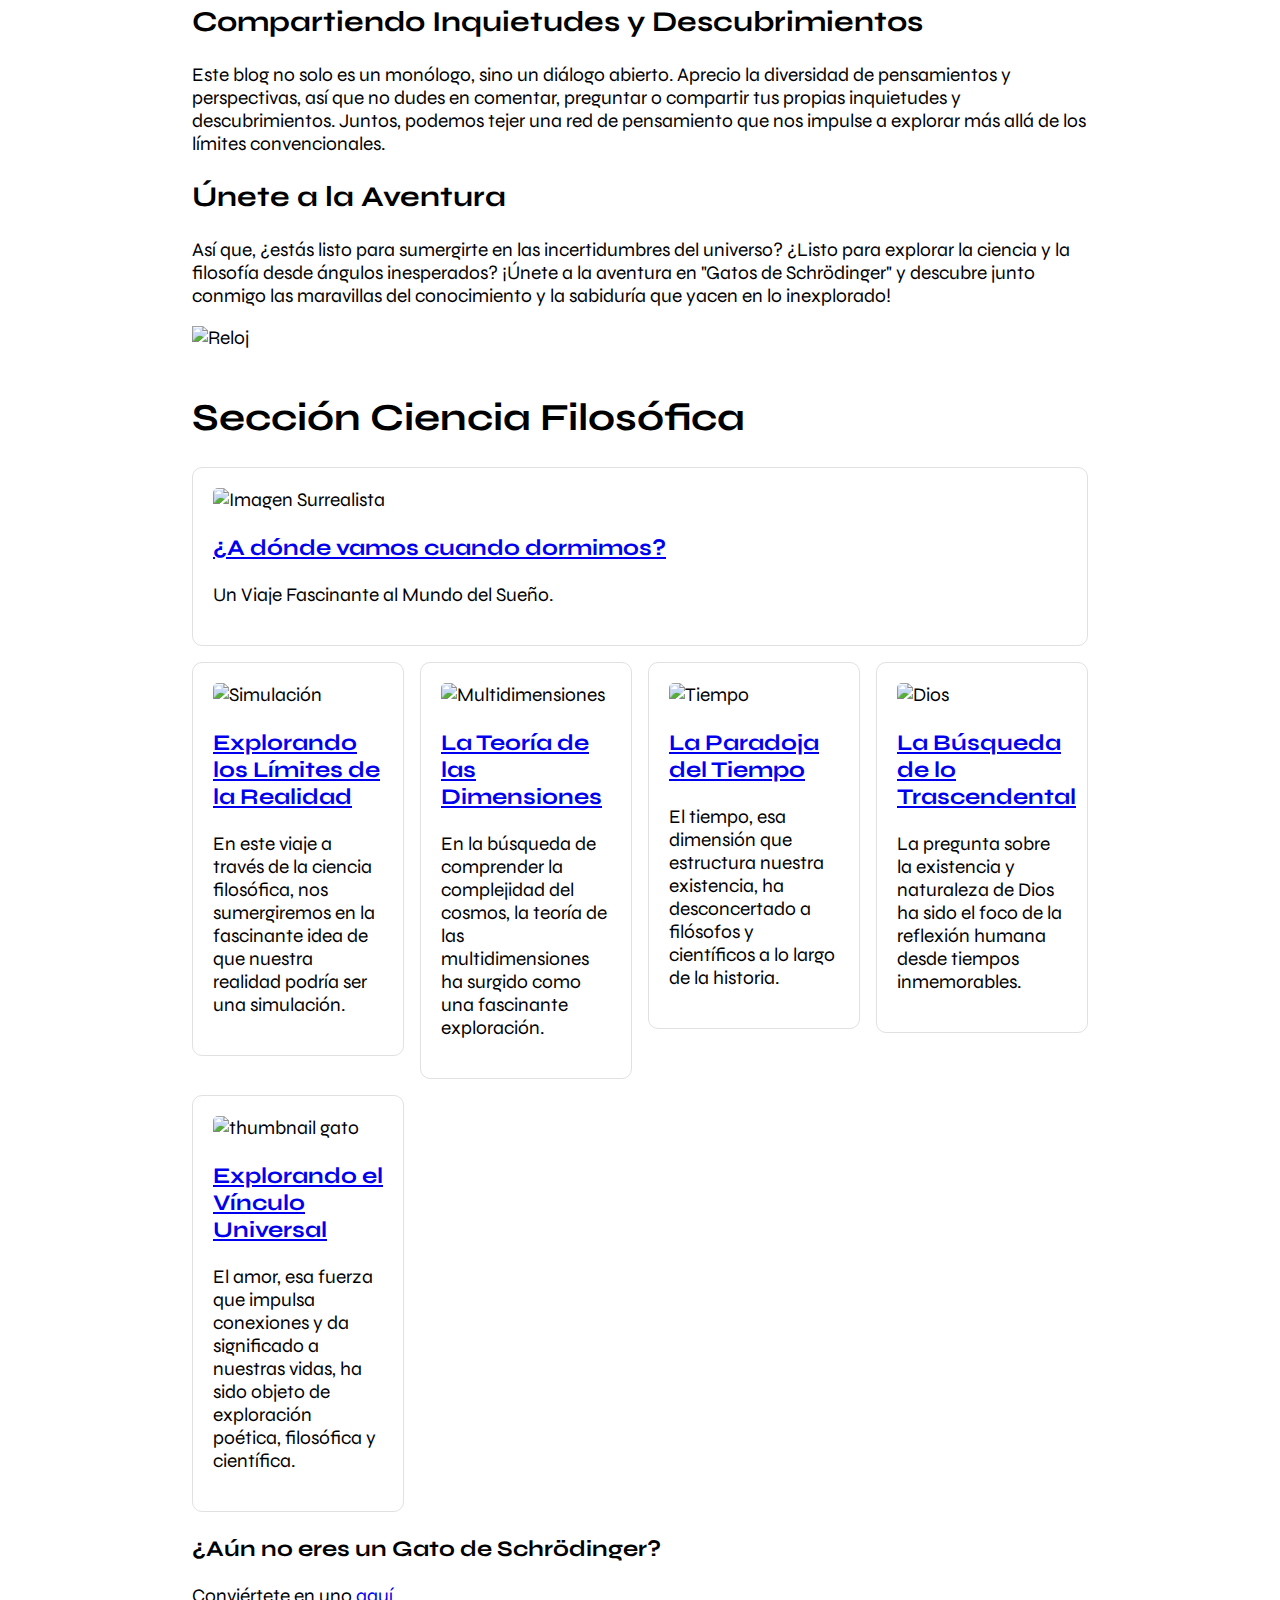
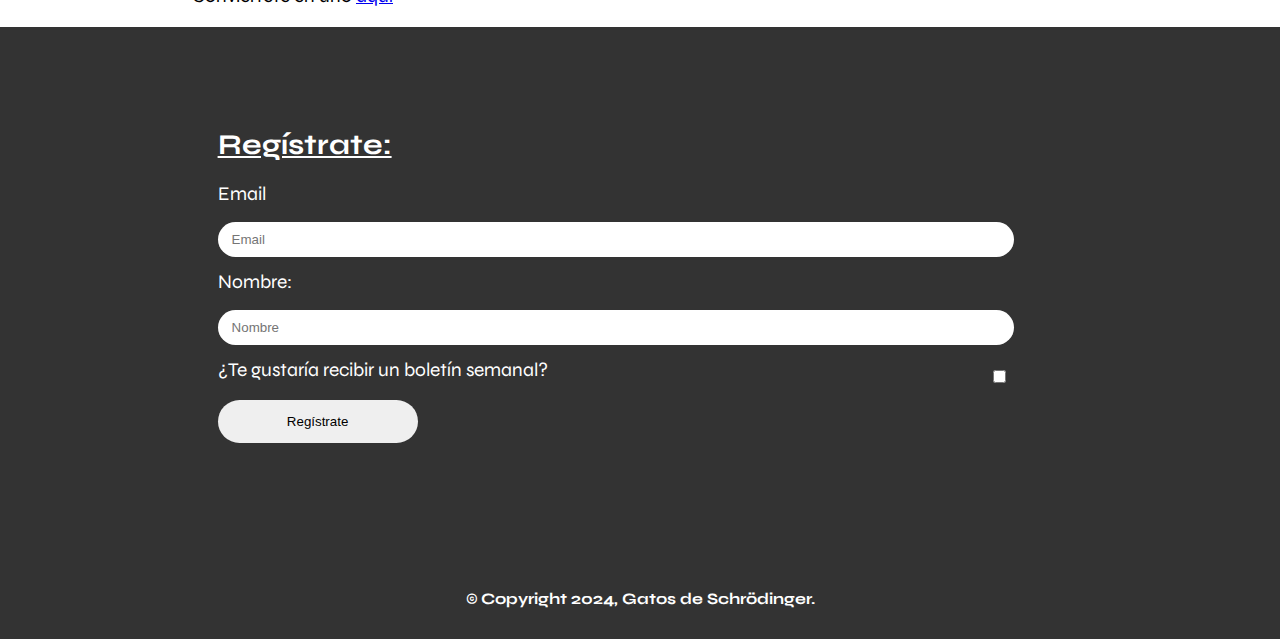
==== commit 6cc8a1ca: "Updates" ====
--- a/index.html
+++ b/index.html
@@ -149,16 +149,16 @@
 
   </div>
 
-  <footer class="footer-align">
-    <h2 id="suscribirse">Regístrate</h2>
-    <form action="" method="post">
-      <label for="Email">Email</label><br>
-      <input type="text" placeholder="Email" name="Email" id="Email" required><br>
-      <label for="Nombre:">Nombre:</label><br>
-      <input type="text" placeholder="Nombre" name="Nombre" id="Nombre" required><br>
-      <label for="Newsletter">¿Te gustaría recibir un boletín semanal?</label>
-      <input type="checkbox" name="Newsletter" id="Newsletter"><br>
-      <input type="submit" name="Registro" id="Registro" value="Regístrate"><br>
+  <footer>
+    <h2 id="suscribirse"><u>Regístrate:</u></h2>
+    <form action="" method="post" class="form-register">
+      <label for="Email" class="email">Email</label>
+      <input type="text" placeholder="Email" name="Email" id="Email" class="email-i" required>
+      <label for="Nombre:" class="nombre">Nombre:</label>
+      <input type="text" placeholder="Nombre" name="Nombre" id="Nombre" class="nombre-i" required>
+      <label for="Newsletter" class="newsletter">¿Te gustaría recibir un boletín semanal?</label>
+      <input type="checkbox" name="Newsletter" id="Newsletter" class="newsletter-i">
+      <input type="submit" name="Registro" id="Registro" value="Regístrate" class="registro-b">
     </form>
 
     <div class="icons">
@@ -170,9 +170,8 @@
     </div>
 
     <div class="rights">
-      <small>&copy; Copyright 2024, Gatos de Schrödinger. Todos los derechos reservados.</small>
+      <small>&copy; <b>Copyright 2024, Gatos de Schrödinger.</b></small>
     </div>
-
   </footer>
 
   <a href="#transition">
--- a/styles.css
+++ b/styles.css
@@ -46,6 +46,8 @@
     align-items: center;
     flex-direction: column;
     color: rgba(255, 255, 255,0.7);
+    width: 70vw;
+    text-align: center;
 }
 
 button {
@@ -150,7 +152,7 @@
 
 
 .featured-img {
-    width: 25%;
+    width: 100%;
     height: 50%;
     object-fit: cover;
     object-position: top;
@@ -189,38 +191,39 @@
     display: flex;
     flex-direction: column;
     align-items: flex-start;
-
 }
 
 #suscribirse {
-    width: 30vw;
-    margin: 0 auto;
+    width: 50vw;
+    margin: 0 15vw;
     margin-bottom: 20px;
+    margin-top: 4vh;
 }
 
 form {
     text-align: start;
-    margin: 0 auto;
-    width: 30vw;
+    width: 70vw;
+    margin: 0 15vw;
 }
 
 footer * {
-    margin-bottom: 12px;
+    margin-bottom: 5px;
 }
 
 input {
-    padding: 2.5%;
+    padding: 14px;
     border-radius: 50px;
     border: none;
     margin-top: 12px;
 }
 
 #Email, #Nombre, #Asunto {
-    width: 30vw;
+    width: 60vw;
+    height: 12%;
 }
 
 #Registro {
-    width: 30%;
+    width: 200px;
 }
 
 
@@ -239,7 +242,7 @@
 
 .mini-banner-img {
     object-fit: cover;
-    height: 900px;
+    height: 80vh;
     width: 70vw;
     object-position: 0 30%;
 }
@@ -254,8 +257,8 @@
     font-family: 'Syne', sans-serif;
     font-size: 1.0rem;
     position: fixed; 
-    left: 90vw;
-    top: 88vh;
+    left: 80vw;
+    top: 84vh;
 }
 
 .about-me {
@@ -267,7 +270,7 @@
     display: flex;
     place-self: center;
     align-items: center;
-    margin-top: 150px;
+    margin-top: 80px;
     height: 50px;
 }
 
@@ -275,6 +278,7 @@
     font-size: 35px;
     margin: 10px;
     color: rgba(255, 255, 255, 0.5);
+    margin-bottom: 50px;
 }
 
 .icons i:hover {
@@ -283,8 +287,10 @@
 }
 
 .rights {
-    display: flex;
     align-self: center;
+    text-align: center;
+    line-height: 20px;
+    width: 50vw;
 }
 
 .contact-form {
@@ -302,3 +308,48 @@
 .title-forum {
     margin:15vh 0 1vh 0;
 }
+
+.form-register {
+    display: grid;
+    grid-template-columns: 1fr 30px;
+    grid-template-areas: 
+    "email email"
+    "email-i email-i"
+    "nombre nombre"
+    "nombre-i nombre-i"
+    "newsletter newsletter-i"
+    "registro-b registro-b"
+    ;
+    width: 50vw;
+}
+
+
+input[type="checkbox"] {
+
+}
+
+.email {
+    grid-area: email;
+}
+
+.email-i {
+    grid-area: email-i;
+}
+
+.nombre {
+    grid-area: nombre;
+}
+
+.nombre-i {
+    grid-area: nombre-i;
+}
+.newsletter {
+    grid-area: newsletter;
+}
+.newsletter-i {
+    grid-area: newsletter-i;
+}
+
+.registro-b {
+    grid-area: registro-b;
+}
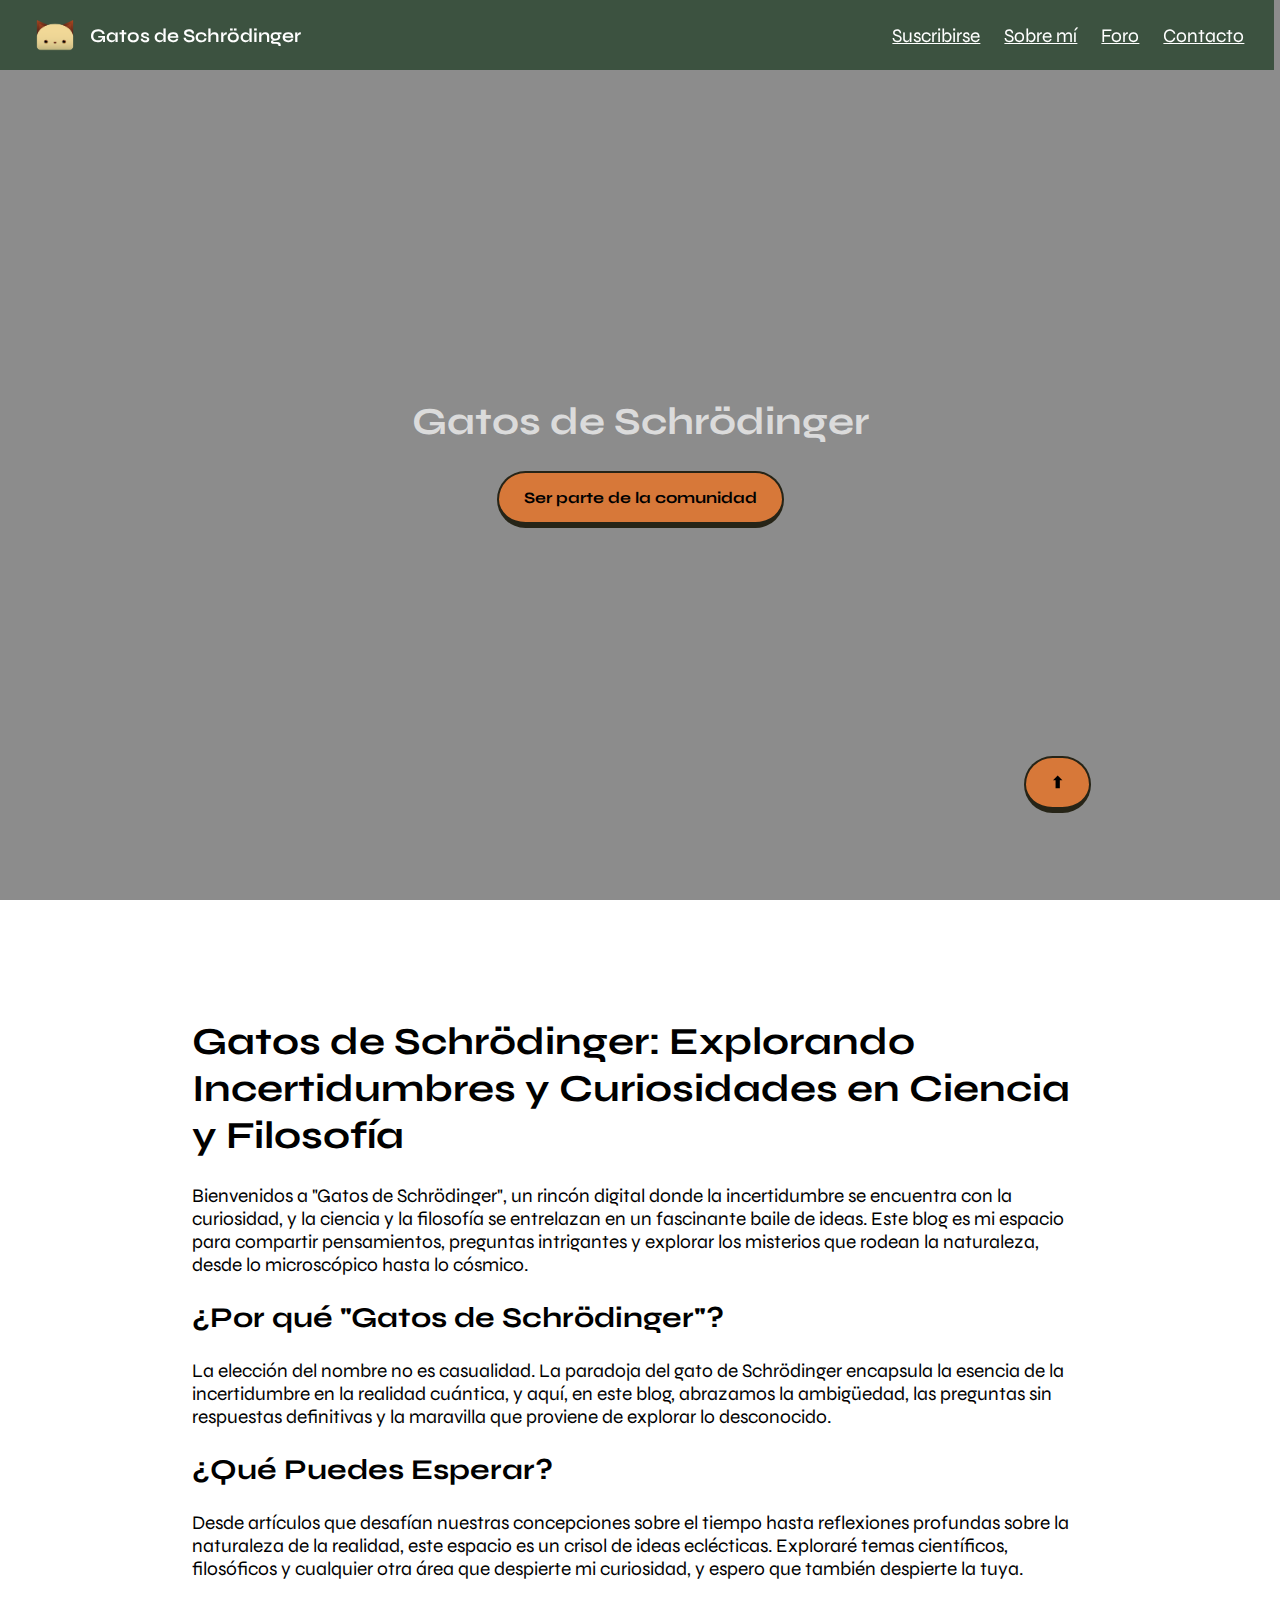
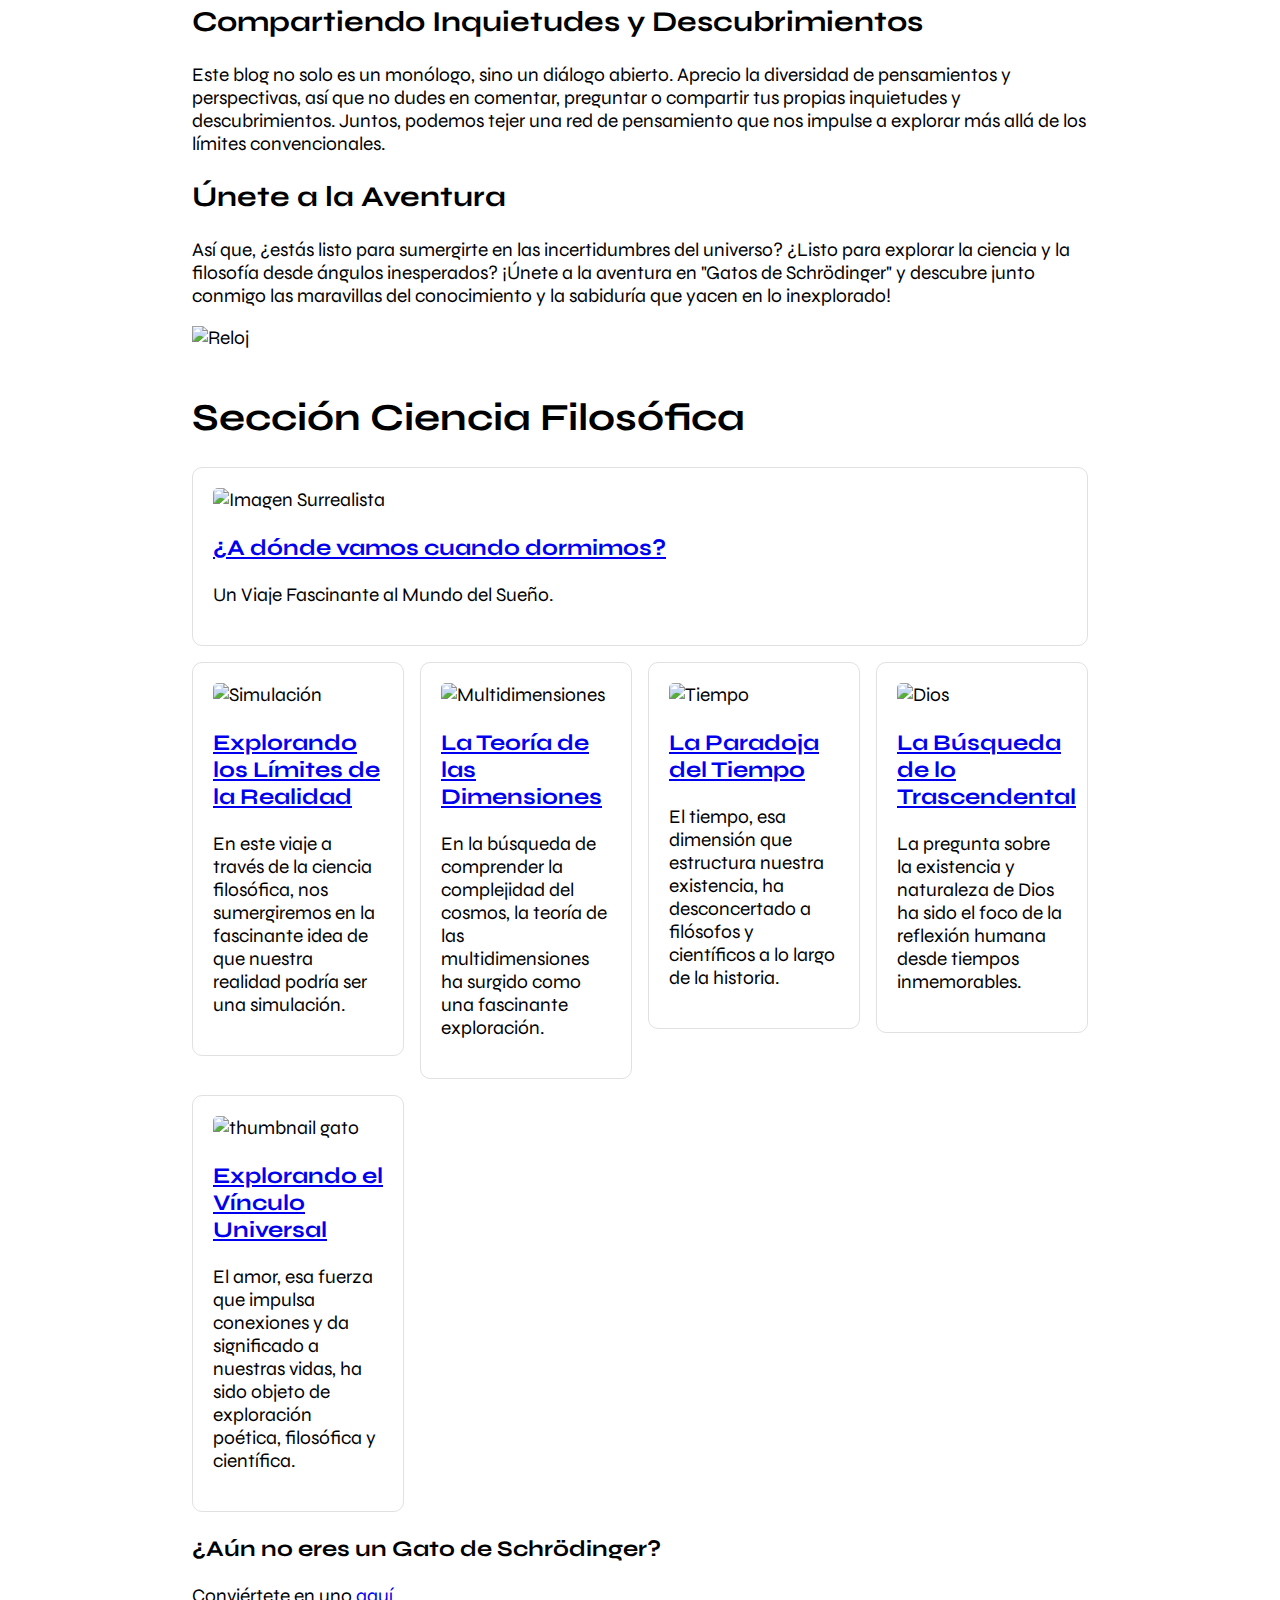
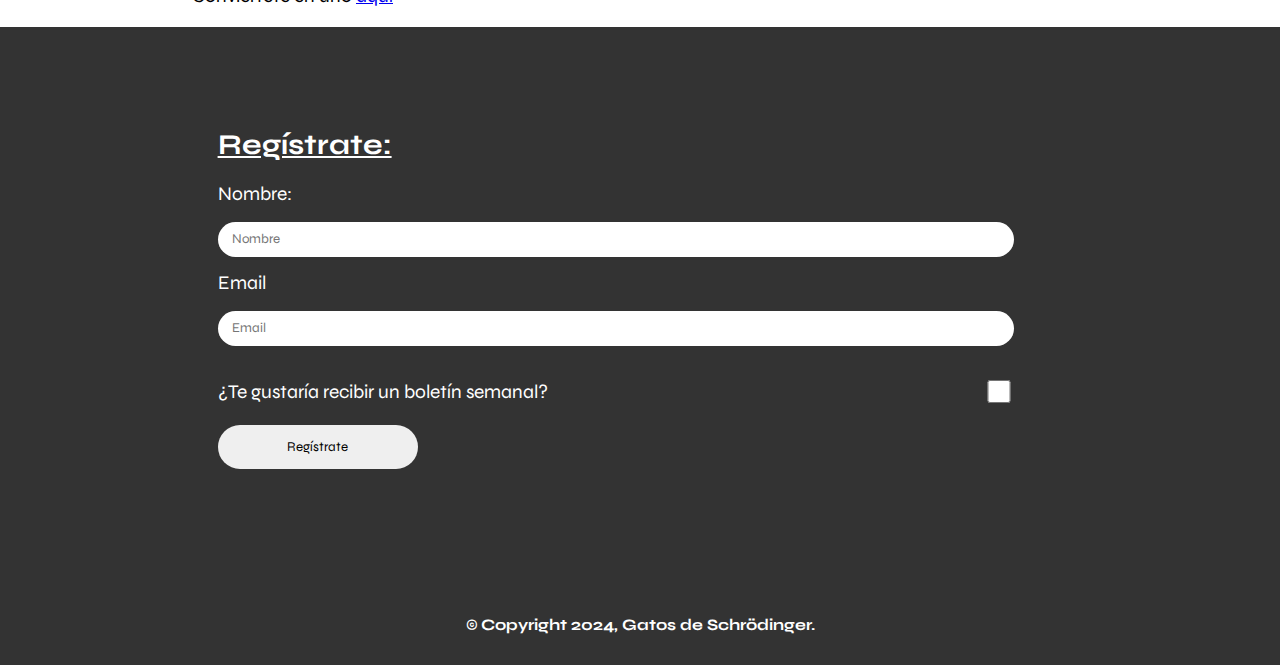
==== commit fec690c5: "Details" ====
--- a/index.html
+++ b/index.html
@@ -12,7 +12,7 @@
   <link rel="preconnect" href="https://fonts.googleapis.com">
   <link rel="preconnect" href="https://fonts.gstatic.com" crossorigin>
   <link href="https://fonts.googleapis.com/css2?family=Syne:wght@400;600;700;800&display=swap" rel="stylesheet">
-  <link rel="icon" type="image/x-icon" href="/Img/logo.png">
+  <link rel="icon" type="image/x-icon" href="/Web-Design/Img/logo.png">
   <script src="https://kit.fontawesome.com/797418a870.js" crossorigin="anonymous"></script>
 </head>
 
@@ -108,7 +108,7 @@
       <section>
         <article>
           <img src="/Web-Design/Img/multidimension.jpg" alt="Multidimensiones" class="thumbnail">
-          <h3><a href="#">La Teoría de las Dimensiones</a></h3>
+          <h3><a href="art-3-multidimensiones.html">La Teoría de las Dimensiones</a></h3>
           <p>En la búsqueda de comprender la complejidad del cosmos, la teoría de las multidimensiones ha surgido como
             una fascinante exploración.</p>
         </article>
--- a/styles.css
+++ b/styles.css
@@ -5,11 +5,10 @@
 body {
     background-image: url(/Img/magicpattern-oPH_5xuMgQw-unsplash.jpg);
     background-size: 100vw 100vh;
-    font-family: Georgia, 'Times New Roman', Times, serif;
     font-size: 1.2rem;
     margin: 0;
     padding: 0;
-    font-family: 'Syne', sans-serif;
+    font-family: 'Syne', sans-serif, Georgia, 'Times New Roman', Times, serif;
     scroll-behavior: smooth;
 }
 
@@ -25,7 +24,7 @@
     align-items: center;
     flex-direction: column;
     background-size: cover;
-    background-position:top; 
+    background-position: top;
     background-repeat: no-repeat;
     background-attachment: fixed;
     position: relative;
@@ -45,7 +44,7 @@
     justify-content: center;
     align-items: center;
     flex-direction: column;
-    color: rgba(255, 255, 255,0.7);
+    color: rgba(255, 255, 255, 0.7);
     width: 70vw;
     text-align: center;
 }
@@ -59,7 +58,7 @@
     font-weight: 700;
     font-family: 'Syne', sans-serif;
     font-size: 1.0rem;
-    
+
 }
 
 button:hover {
@@ -72,8 +71,9 @@
 
 button:active {
     background-color: rgba(19, 27, 20, 0.9);
-    color: wheat; 
-    border: solid 2px rgba(57, 77, 60,0.9);;
+    color: wheat;
+    border: solid 2px rgba(57, 77, 60, 0.9);
+    ;
 }
 
 section {
@@ -116,7 +116,7 @@
     font-weight: 600;
 }
 
-.home:hover{
+.home:hover {
     text-decoration: underline;
 }
 
@@ -180,7 +180,7 @@
 .article-style {
     width: 70vw;
     margin: 0 auto;
-    margin-top:8vh;
+    margin-top: 8vh;
 }
 
 footer {
@@ -215,9 +215,12 @@
     border-radius: 50px;
     border: none;
     margin-top: 12px;
-}
-
-#Email, #Nombre, #Asunto {
+    font-family: 'Syne', sans-serif;
+}
+
+#Email,
+#Nombre,
+#Asunto {
     width: 60vw;
     height: 12%;
 }
@@ -256,7 +259,7 @@
     font-weight: 700;
     font-family: 'Syne', sans-serif;
     font-size: 1.0rem;
-    position: fixed; 
+    position: fixed;
     left: 80vw;
     top: 84vh;
 }
@@ -274,7 +277,7 @@
     height: 50px;
 }
 
-.icons i{
+.icons i {
     font-size: 35px;
     margin: 10px;
     color: rgba(255, 255, 255, 0.5);
@@ -302,30 +305,39 @@
 .article-forum {
     width: 70vw;
     margin: 0 auto;
-    
+
 }
 
 .title-forum {
-    margin:15vh 0 1vh 0;
+    margin: 15vh 0 1vh 0;
 }
 
 .form-register {
     display: grid;
     grid-template-columns: 1fr 30px;
-    grid-template-areas: 
-    "email email"
-    "email-i email-i"
-    "nombre nombre"
-    "nombre-i nombre-i"
-    "newsletter newsletter-i"
-    "registro-b registro-b"
+    grid-template-areas:
+        "nombre nombre"
+        "nombre-i nombre-i"
+        "email email"
+        "email-i email-i"
+        "password password"
+        "password-i password-i"
+        "newsletter newsletter-i"
+        "mensaje mensaje"
+        "mensaje-i mensaje-i"
+        "registro-b registro-b"
     ;
     width: 50vw;
 }
 
 
-input[type="checkbox"] {
-
+input[type="submit"]:hover {
+    cursor: pointer;
+    background-color: #799760;
+}
+
+.newsletter, input[type="checkbox"] {
+   margin: 20px 0 10px 0;
 }
 
 .email {
@@ -343,9 +355,11 @@
 .nombre-i {
     grid-area: nombre-i;
 }
+
 .newsletter {
     grid-area: newsletter;
 }
+
 .newsletter-i {
     grid-area: newsletter-i;
 }
@@ -353,3 +367,32 @@
 .registro-b {
     grid-area: registro-b;
 }
+
+.mensaje {
+    grid-area: mensaje;
+}
+
+.mensaje-i {
+    grid-area: mensaje-i;
+}
+
+.style-suscription {
+    background-color: #9fbf9e;
+    padding: 30vh 0 30vh 0;
+}
+
+.password {
+    grid-area: password;
+}
+
+.password-i {
+    grid-area: password-i;
+}
+
+textarea {
+    padding: 14px;
+    border-radius: 10px;
+    border: none;
+    margin-top: 12px;
+    font-family: 'Syne', sans-serif;
+}